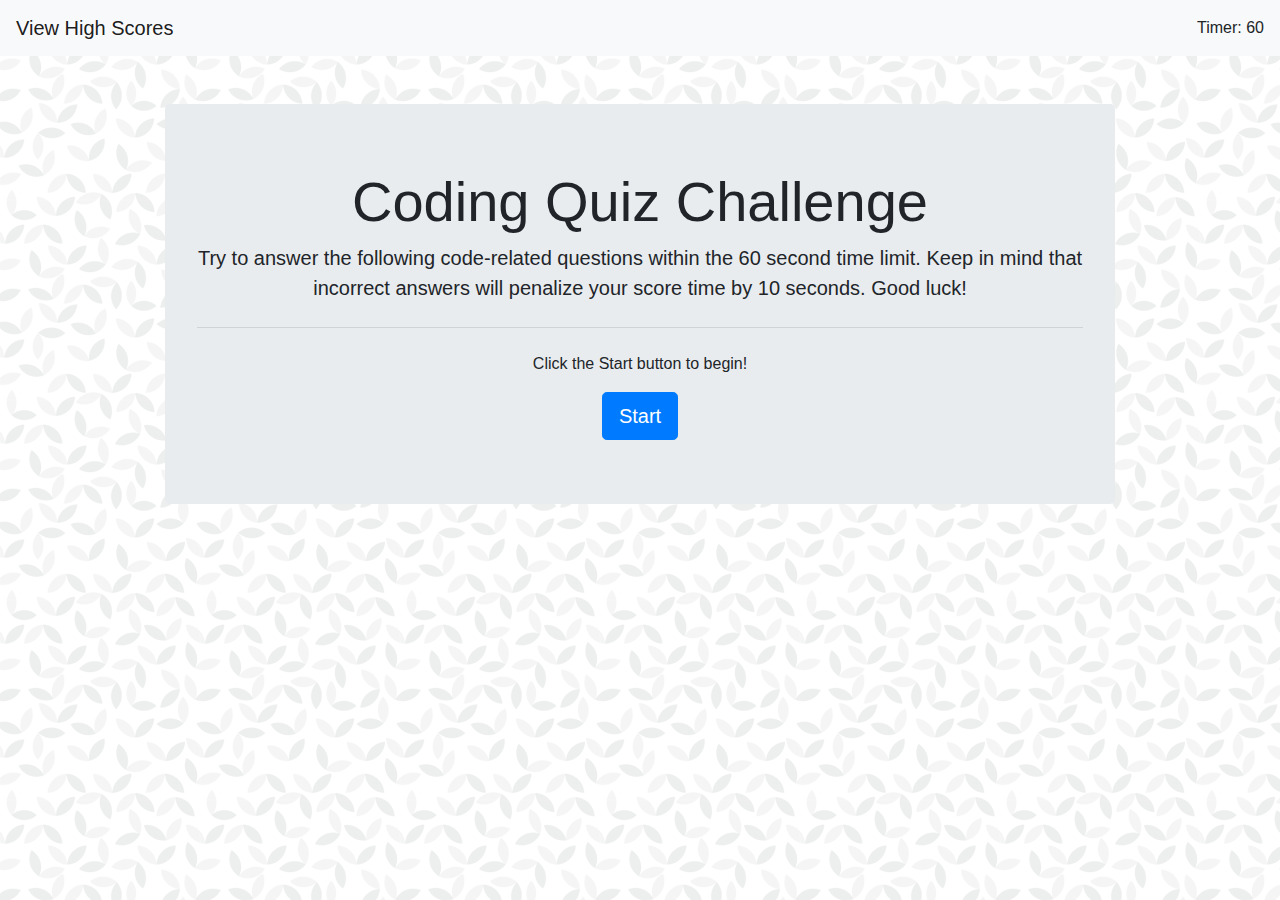
==== index.html @ e7603265 "Added Navbar and stying elements to Highs Scores page" ====
<!DOCTYPE html>
<html lang="en">

<head>
    <meta charset="UTF-8">
    <meta name="viewport" content="width=device-width, initial-scale=1.0">
    <title>Coding Quiz</title>
    <link rel="stylesheet" href="https://stackpath.bootstrapcdn.com/bootstrap/4.5.2/css/bootstrap.min.css"
        integrity="sha384-JcKb8q3iqJ61gNV9KGb8thSsNjpSL0n8PARn9HuZOnIxN0hoP+VmmDGMN5t9UJ0Z" crossorigin="anonymous">
    <link rel="stylesheet" href="style.css">
    <style>
        body {
            background-image: url("./Assets/geometric-leaves.png")
        }
    </style>
</head>

<body>
    <nav class="navbar navbar-light bg-light">
        <a class="navbar-brand" href="highscores.html">View High Scores</a>
        <section class="hidden">Timer: <span id="timer">60</span></section>
    </nav>
    <section class="container">
        <section class="row">
            <aside class="col-1"></aside>
            <main class="jumbotron col-10 mt-5" style="text-align:center">
                <h1 class="display-4">Coding Quiz Challenge</h1>
                <p class="lead">Try to answer the following code-related questions within the 60 second time limit. Keep
                    in mind that incorrect answers will penalize your score time by 10 seconds. Good luck!</p>
                <hr class="my-4">
                <p>Click the Start button to begin!</p>
                <a class="btn btn-primary btn-lg" role="button">Start</a>
                <aside class="col-1"></aside>
        </section>
        </main>
    </section>
    <main class="card mt-5" style="max-width: 540px;">
        <section class="card-body">
            <h5 id="question"></h5>
            <button id="answer1"></button>
            <button id="answer2"></button>
            <button id="answer3"></button>
            <button id="answer4"></button>
        </section>
    </main>
    <script src="script.js"></script>
</body>

</html>
---- style.css ----
.card {
    display: none;
}
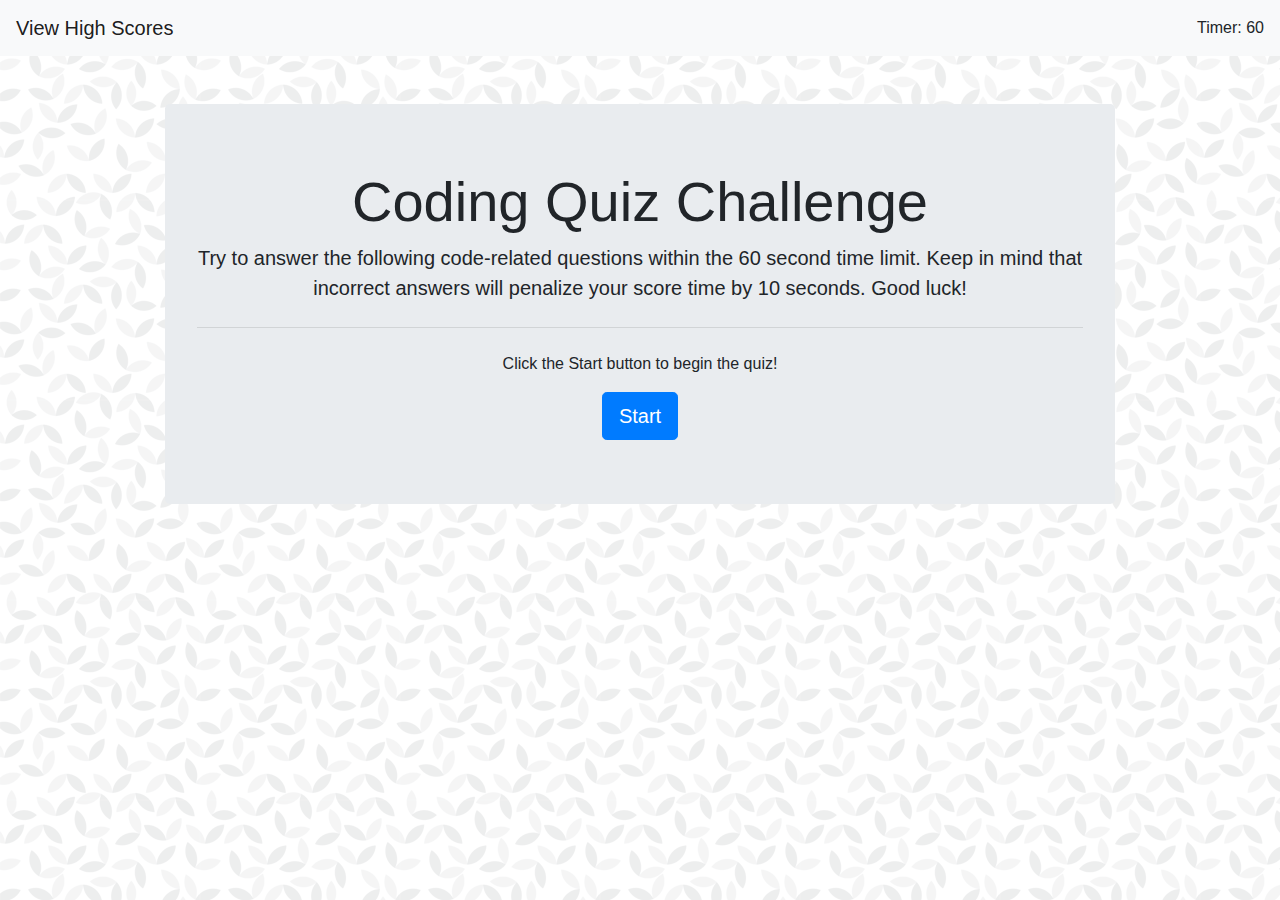
==== commit 79351900: "Added functions to run through quiz questions and answers" ====
--- a/index.html
+++ b/index.html
@@ -28,21 +28,31 @@
                 <p class="lead">Try to answer the following code-related questions within the 60 second time limit. Keep
                     in mind that incorrect answers will penalize your score time by 10 seconds. Good luck!</p>
                 <hr class="my-4">
-                <p>Click the Start button to begin!</p>
-                <a class="btn btn-primary btn-lg" role="button">Start</a>
-                <aside class="col-1"></aside>
+                <p>Click the Start button to begin the quiz!</p>
+                <a class="btn btn-primary btn-lg" id="start" role="button">Start</a>
+            </main>
+            <aside class="col-1"></aside>
         </section>
-        </main>
     </section>
-    <main class="card mt-5" style="max-width: 540px;">
-        <section class="card-body">
-            <h5 id="question"></h5>
-            <button id="answer1"></button>
-            <button id="answer2"></button>
-            <button id="answer3"></button>
-            <button id="answer4"></button>
+
+    <section class="container">
+        <section class="row">
+            <aside class="col-1"></aside>
+            <main class="card col-10 mt-5" style="max-width: 540px; text-align:center">
+            <section class="card-body">
+                <h5 id="question"></h5>
+                <section class="btn-group-vertical">
+                <button class="answer" id="answer1"></button>
+                <button class="answer" id="answer2"></button>
+                <button class="answer" id="answer3"></button>
+                <button class="answer" id="answer4"></button>
+            </section>
         </section>
     </main>
+    <aside class="col-1"></aside>
+</section>
+</section>
+
     <script src="script.js"></script>
 </body>
 
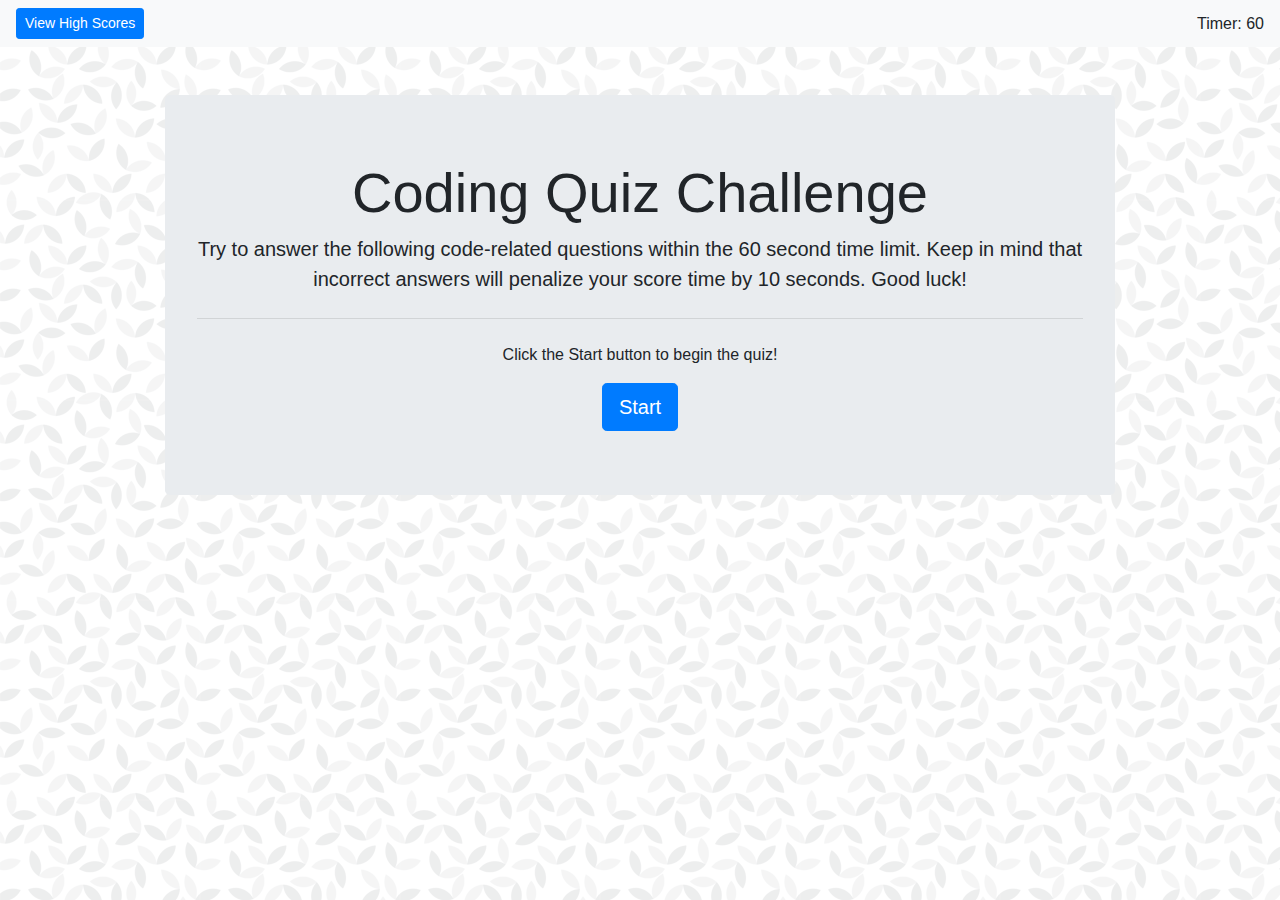
==== commit 07a1bea2: "Removed highscoresHTML, added highscore jumbotron, fixed final score text display" ====
--- a/index.html
+++ b/index.html
@@ -17,13 +17,13 @@
 
 <body>
     <nav class="navbar navbar-light bg-light">
-        <a class="navbar-brand" href="highscores.html">View High Scores</a>
-        <section class="hidden">Timer: <span id="timer">60</span></section>
+        <a class="btn btn-primary btn-sm" id="scores" role="button">View High Scores</a>
+        <section class="hidden" id="clock">Timer: <span id="timer">60</span></section>
     </nav>
     <section class="container">
         <section class="row">
             <aside class="col-1"></aside>
-            <main class="jumbotron col-10 mt-5" style="text-align:center">
+            <main class="jumbotron col-10 mt-5" id="jumbo1" style="text-align:center">
                 <h1 class="display-4">Coding Quiz Challenge</h1>
                 <p class="lead">Try to answer the following code-related questions within the 60 second time limit. Keep
                     in mind that incorrect answers will penalize your score time by 10 seconds. Good luck!</p>
@@ -38,20 +38,55 @@
     <section class="container">
         <section class="row">
             <aside class="col-1"></aside>
-            <main class="card col-10 mt-5" style="max-width: 540px; text-align:center">
-            <section class="card-body">
-                <h5 id="question"></h5>
-                <section class="btn-group-vertical">
-                <button class="answer" id="answer1"></button>
-                <button class="answer" id="answer2"></button>
-                <button class="answer" id="answer3"></button>
-                <button class="answer" id="answer4"></button>
-            </section>
+            <main class="card col-10 mt-5" id="card1" style="max-width: 540px; text-align:center">
+                <section class="card-body">
+                    <h5 id="question"></h5>
+                    <section class="btn-group-vertical">
+                        <button class="answer" id="answer1"></button>
+                        <button class="answer" id="answer2"></button>
+                        <button class="answer" id="answer3"></button>
+                        <button class="answer" id="answer4"></button>
+                    </section>
+                    <h5 class="mt-3" id="result"></h5>
+                </section>
+            </main>
+            <aside class="col-1"></aside>
         </section>
-    </main>
-    <aside class="col-1"></aside>
-</section>
-</section>
+    </section>
+
+    <section class="container">
+        <section class="row">
+            <aside class="col-1"></aside>
+            <main class="card col-10 mt-5" id="card2" style="max-width: 540px; text-align:center">
+                <section class="card-body">
+                    <h3 class="mb-4">All done!</h5>
+                    <h5 id="finalScore"></h5>
+                    <form class="form-inline mt-5 mb-5">
+                        <section class="form-group">
+                          <h5>Enter Initials:</h5>
+                          <input type="text" class="form-control" id="initials">
+                        </section>
+                        <button class="btn btn-primary" id="submit" role="button">Submit</button>
+                      </form>
+                </section>
+            </main>
+            <aside class="col-1"></aside>
+        </section>
+    </section>
+
+    <section class="container">
+        <section class="row">
+            <aside class="col-1"></aside>
+            <main class="jumbotron col-10 mt-5" id="jumbo2" style="text-align:center">
+                <h1 class="display-4">High Scores</h1>
+                <hr class="my-4">
+                <p>Insert winners here</p>
+                <a class="btn btn-primary btn-lg" role="button" href="index.html">Quiz Home</a>
+                <a class="btn btn-primary btn-lg" role="button">Clear High Scores</a>
+            </main>
+            <aside class="col-1"></aside>
+        </section>
+    </section>
 
     <script src="script.js"></script>
 </body>
--- a/style.css
+++ b/style.css
@@ -1,3 +1,9 @@
-.card {
+#card1 {
+    display: none;
+}
+#card2 {
+    display: none;
+}
+#jumbo2 {
     display: none;
 }